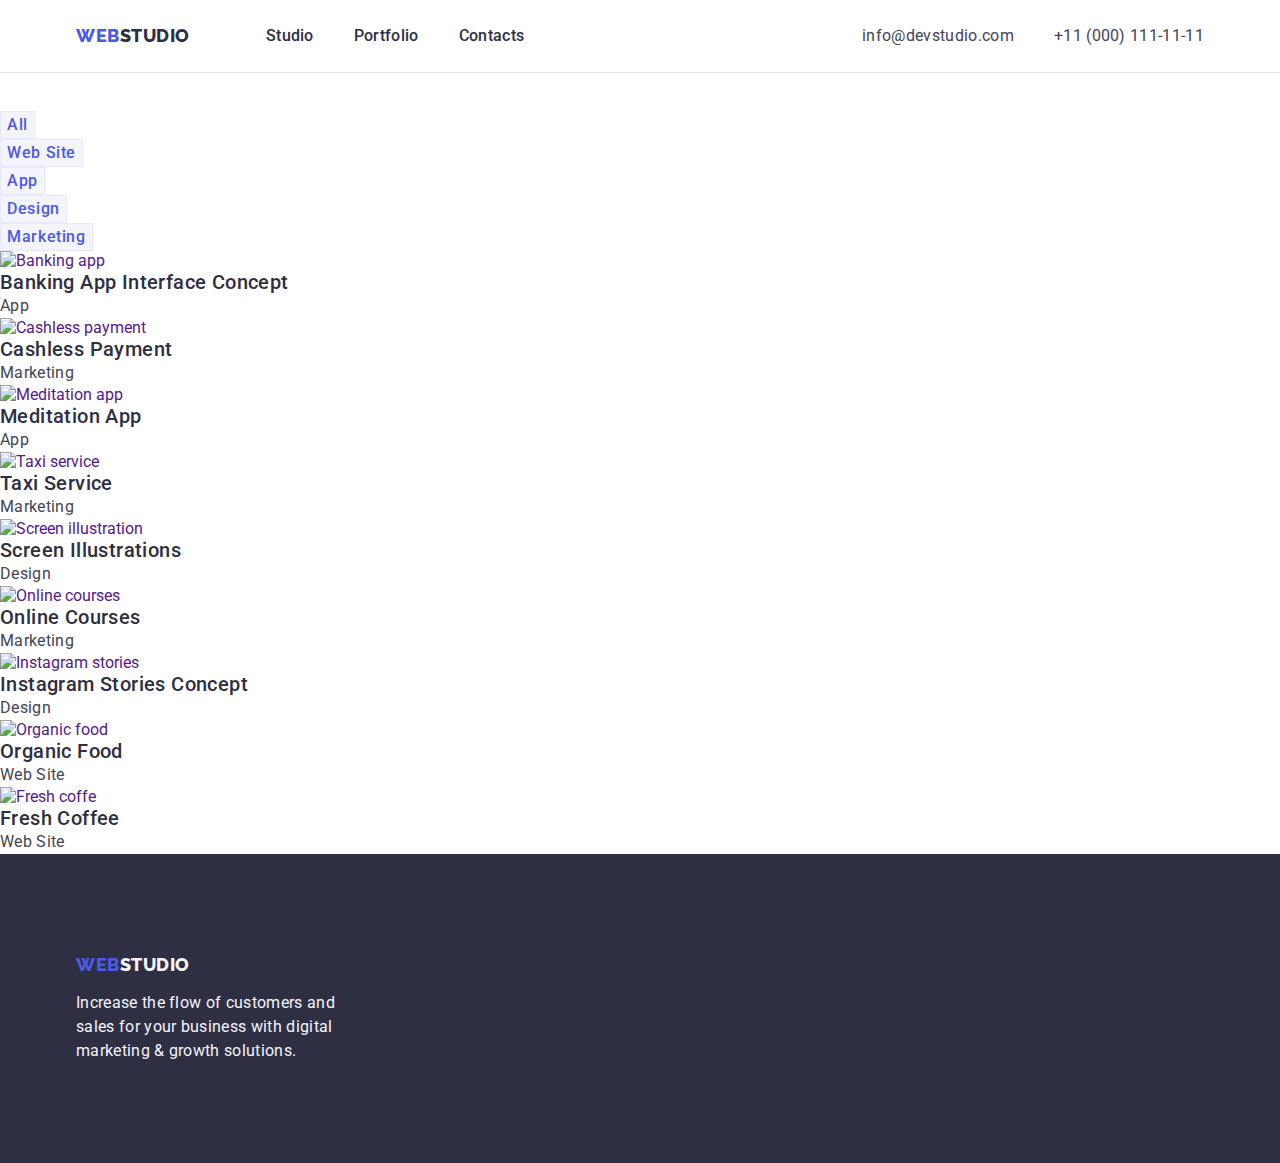
==== portfolio.html @ ad81b619 "w" ====
<!DOCTYPE html>
<html lang="en">
  <head>
    <meta charset="UTF-8" />
    <meta name="viewport" content="width=device-width, initial-scale=1.0" />
    <link rel="stylesheet" href="./css/styles.css" />
    <link rel="preconnect" href="https://fonts.googleapis.com" />
    <link rel="preconnect" href="https://fonts.gstatic.com" crossorigin />
    <link
      href="https://fonts.googleapis.com/css2?family=Raleway:wght@800&family=Roboto:wght@400;500;700;900&display=swap"
      rel="stylesheet"
    />
    <title>Portfolio</title>
  </head>
  <body>
    <header class="header">
      <div class="container">
        <nav class="navigate">
          <a href="./index.html" class="logo-web link"
            >Web<span class="logo-text-studio">Studio</span></a
          >
          <ul class="list">
            <li><a href="./index.html" class="nav-list link">Studio</a></li>
            <li>
              <a href="./portfolio.html" class="nav-list link">Portfolio</a>
            </li>
            <li><a href="" class="nav-list link">Contacts</a></li>
          </ul>
        </nav>
        <address class="address-header">
          <ul class="list">
            <li>
              <a href="mailto:info@devstudio.com" class="contacts link"
                >info@devstudio.com</a
              >
            </li>
            <li>
              <a href="tel:+110001111111" class="contacts link"
                >+11 (000) 111-11-11</a
              >
            </li>
          </ul>
        </address>
      </div>
    </header>
    <main>
      <section class="section-filter">
        <h1>Filters</h1>
        <ul class="list">
          <li><button type="button" class="button-filter">All</button></li>
          <li><button type="button" class="button-filter">Web Site</button></li>
          <li><button type="button" class="button-filter">App</button></li>
          <li><button type="button" class="button-filter">Design</button></li>
          <li>
            <button type="button" class="button-filter">Marketing</button>
          </li>
        </ul>
        <ul class="list">
          <li>
            <a href="" class="link">
              <img
                src="./images/banking-app.jpg"
                alt="Banking app"
                width="360"
              />
              <h2 class="title-list">Banking App Interface Concept</h2>
              <p class="mark-filter">App</p>
            </a>
          </li>
          <li>
            <a href="" class="link">
              <img
                src="./images/cashless-payment.jpg"
                alt="Cashless payment"
                width="360"
              />
              <h2 class="title-list">Cashless Payment</h2>
              <p class="mark-filter">Marketing</p>
            </a>
          </li>
          <li>
            <a href="" class="link">
              <img
                src="./images/meditation-app.jpg"
                alt="Meditation app"
                width="360"
              />
              <h2 class="title-list">Meditation App</h2>
              <p class="mark-filter">App</p>
            </a>
          </li>
          <li>
            <a href="" class="link">
              <img
                src="./images/taxi-service.jpg"
                alt="Taxi service"
                width="360"
              />
              <h2 class="title-list">Taxi Service</h2>
              <p class="mark-filter">Marketing</p>
            </a>
          </li>
          <li>
            <a href="" class="link">
              <img
                src="./images/screen-illustrations.jpg"
                alt="Screen illustration"
                width="360"
              />
              <h2 class="title-list">Screen Illustrations</h2>
              <p class="mark-filter">Design</p>
            </a>
          </li>
          <li>
            <a href="" class="link">
              <img
                src="./images/online-courses.jpg"
                alt="Online courses"
                width="360"
              />
              <h2 class="title-list">Online Courses</h2>
              <p class="mark-filter">Marketing</p>
            </a>
          </li>
          <li>
            <a href="" class="link">
              <img
                src="./images/instagram-stories.jpg"
                alt="Instagram stories"
                width="360"
              />
              <h2 class="title-list">Instagram Stories Concept</h2>
              <p class="mark-filter">Design</p>
            </a>
          </li>
          <li>
            <a href="" class="link">
              <img
                src="./images/organic-food.jpg"
                alt="Organic food"
                width="360"
              />
              <h2 class="title-list">Organic Food</h2>
              <p class="mark-filter">Web Site</p>
            </a>
          </li>
          <li>
            <a href="" class="link">
              <img
                src="./images/fresh-coffe.jpg"
                alt="Fresh coffe"
                width="360"
              />
              <h2 class="title-list">Fresh Coffee</h2>
              <p class="mark-filter">Web Site</p>
            </a>
          </li>
        </ul>
      </section>
    </main>
    <footer class="main-footer">
      <div class="container">
        <a href="./index.html" class="logo-web link"
          >Web<span class="logo-text-studio-footer">Studio</span></a
        >
        <p class="text-footer">
          Increase the flow of customers and sales for your business with
          digital marketing & growth solutions.
        </p>
      </div>
    </footer>
  </body>
</html>
---- css/styles.css ----
:root {
  --iris: #4d5ae5;
  --navy-blue: #2e2f42;
  --slate: #434455;
  --ocean: #404bbf;
  --white: #ffffff;
  --cornflower: #e7e9fc;
  --cloud: #f4f4fd;
}

*,
*::before,
*::after {
  box-sizing: border-box;
}

h1,
h2,
h3,
p {
  margin-top: 0;
  margin-bottom: 0;
}

ul {
  margin-top: 0;
  margin-bottom: 0;
  padding-left: 0;
}

img {
  display: block;
}

.visually-hidden {
  display: none;
}

.header .container {
  justify-content: space-between;
  display: flex;
  align-items: center;
}

.navigate {
  display: flex;
  align-items: center;
}

.navigate .list {
  display: flex;
  padding: 24px 0;
  gap: 40px;
}

.container {
  max-width: 1158px;
  padding: 0 15px;
  margin: 0 auto;
}

.header {
  border-bottom: 1px solid var(--cornflower);
}

body {
  margin: 0;
  font-family: "Roboto", sans-serif;
  text-decoration: none;
  color: var(--slate);
  background-color: var(--white);
}

.link {
  text-decoration: none;
}

.logo-web {
  margin-right: 76px;
  font-family: "Raleway", sans-serif;
  font-weight: 800;
  line-height: 1.17;
  font-size: 18px;
  letter-spacing: 0.03em;
  text-transform: uppercase;
  color: var(--iris);
}

.logo-text-studio {
  color: var(--navy-blue);
}

.logo-text-studio-footer {
  color: var(--cloud);
}

.list {
  list-style: none;
}

.list .nav-list {
  padding: 24px 0;
  color: var(--navy-blue);
  font-weight: 500;
  font-size: 16px;
  line-height: 1.5;
  letter-spacing: 0.02em;
}

.list .nav-list:focus,
.list .nav-list:active,
.list .nav-list:hover {
  color: var(--ocean);
}

.address-header {
  font-style: normal;
}

.address-header .list {
  display: flex;
  gap: 40px;
}

.list .contacts {
  color: var(--slate);
  font-weight: 400;
  font-size: 16px;
  line-height: 1.5;
  letter-spacing: 0.02em;
}

.contacts:focus,
.contacts:hover {
  color: var(--ocean);
}

.section-title {
  padding: 188px 0;
  background-color: var(--navy-blue);
  text-align: center;
}

.title {
  margin: 0 auto 48px auto;
  max-width: 496px;
  color: var(--white);
  font-weight: 700;
  font-size: 56px;
  line-height: 1.07;
  letter-spacing: 0.02em;
}

.button-order {
  display: block;
  min-width: 169px;
  height: 56px;
  border: none;
  border-radius: 4px;
  margin: 0 auto;
  font-family: "Roboto", sans-serif;
  background-color: var(--iris);
  color: var(--white);
  font-weight: 500;
  font-size: 16px;
  line-height: 1.5;
  letter-spacing: 0.04em;
  border: 0;
  cursor: pointer;
}

.button-order:focus,
.button-order:hover {
  background-color: var(--ocean);
}

.section-info {
  padding: 120px 0;
}

.section-info h2 {
  color: var(--white);
}

.section-info .list {
  gap: 24px;
  display: flex;
}

.content-info {
  width: calc((100% - 72px) / 4);
}

.title-info {
  text-align: center;
  margin-bottom: 8px;
  font-weight: 500;
  font-size: 20px;
  line-height: 1.2;
  letter-spacing: 0.02em;
  color: var(--navy-blue);
}

.description-title-info {
  text-align: center;
  color: var(--slate);
  font-size: 16px;
  line-height: 1.5;
  letter-spacing: 0.02em;
}

.section-service {
  padding-bottom: 120px;
}

.section-service .list {
  display: flex;
  gap: 24px;
}

.content-service {
  width: calc((100% - 48px) / 3);
}

.title-service {
  margin-bottom: 72px;
  color: var(--navy-blue);
  text-align: center;
  font-weight: 700;
  font-size: 36px;
  line-height: 1.11;
  letter-spacing: 0.02em;
  text-transform: capitalize;
}

.section-team {
  padding: 120px 0;
  background-color: var(--cloud);
}

.section-team .list {
  display: flex;
  gap: 24px;
}

.section-team .team-list {
  width: calc((100% - 72px) / 4);
  border-radius: 0px 0px 4px 4px;
  background-color: var(--white);
}

.team-info {
  padding: 32px 16px;
}

.section-filter h1 {
  color: var(--white);
  text-align: center;
}

.section-filter .button-filter {
  font-family: "Roboto", sans-serif;
  background-color: var(--cloud);
  color: var(--iris);
  font-weight: 500;
  font-size: 16px;
  line-height: 1.5;
  letter-spacing: 0.04em;
  text-align: center;
  border: 1px solid var(--cornflower);

  cursor: pointer;
}

.section-filter .button-filter:focus,
.section-filter .button-filter:hover {
  background-color: var(--ocean);
  color: var(--white);
  border-color: var(--ocean);
  text-align: center;
}

.title-list {
  text-align: left;
  color: var(--navy-blue);
  font-weight: 500;
  font-size: 20px;
  line-height: 1.2;
  letter-spacing: 0.02em;
}

.mark-filter {
  color: var(--slate);
  font-size: 16px;
  line-height: 1.5;
  letter-spacing: 0.02em;
}

.main-footer {
  padding: 100px 0;
  background-color: var(--navy-blue);
}

.main-footer .logo-web {
  display: inline-block;
  margin-bottom: 16px;
}

.main-footer .text-footer {
  width: 264px;
  color: var(--cloud);
  line-height: 1.5;
  letter-spacing: 0.02em;
}
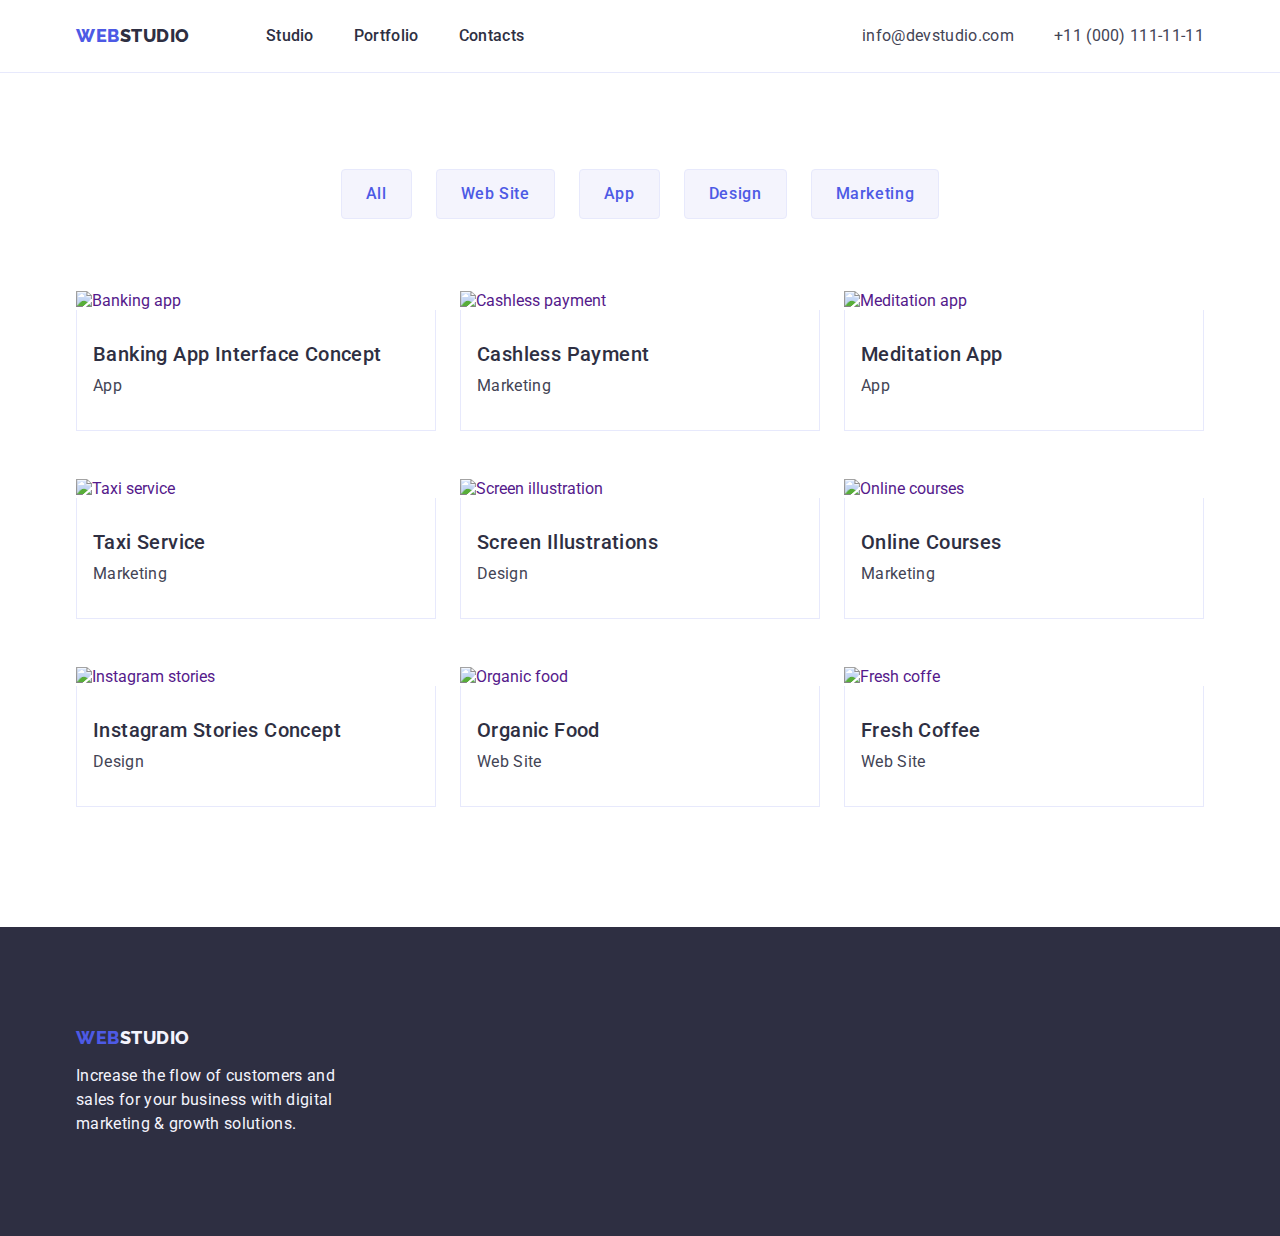
==== commit eb8b2c0a: "d" ====
--- a/portfolio.html
+++ b/portfolio.html
@@ -3,6 +3,10 @@
   <head>
     <meta charset="UTF-8" />
     <meta name="viewport" content="width=device-width, initial-scale=1.0" />
+    <link
+      rel="stylesheet"
+      href="node_modules/modern-normalize/modern-normalize.min.css"
+    />
     <link rel="stylesheet" href="./css/styles.css" />
     <link rel="preconnect" href="https://fonts.googleapis.com" />
     <link rel="preconnect" href="https://fonts.gstatic.com" crossorigin />
@@ -45,117 +49,141 @@
     </header>
     <main>
       <section class="section-filter">
-        <h1>Filters</h1>
-        <ul class="list">
-          <li><button type="button" class="button-filter">All</button></li>
-          <li><button type="button" class="button-filter">Web Site</button></li>
-          <li><button type="button" class="button-filter">App</button></li>
-          <li><button type="button" class="button-filter">Design</button></li>
-          <li>
-            <button type="button" class="button-filter">Marketing</button>
-          </li>
-        </ul>
-        <ul class="list">
-          <li>
-            <a href="" class="link">
-              <img
-                src="./images/banking-app.jpg"
-                alt="Banking app"
-                width="360"
-              />
-              <h2 class="title-list">Banking App Interface Concept</h2>
-              <p class="mark-filter">App</p>
-            </a>
-          </li>
-          <li>
-            <a href="" class="link">
-              <img
-                src="./images/cashless-payment.jpg"
-                alt="Cashless payment"
-                width="360"
-              />
-              <h2 class="title-list">Cashless Payment</h2>
-              <p class="mark-filter">Marketing</p>
-            </a>
-          </li>
-          <li>
-            <a href="" class="link">
-              <img
-                src="./images/meditation-app.jpg"
-                alt="Meditation app"
-                width="360"
-              />
-              <h2 class="title-list">Meditation App</h2>
-              <p class="mark-filter">App</p>
-            </a>
-          </li>
-          <li>
-            <a href="" class="link">
-              <img
-                src="./images/taxi-service.jpg"
-                alt="Taxi service"
-                width="360"
-              />
-              <h2 class="title-list">Taxi Service</h2>
-              <p class="mark-filter">Marketing</p>
-            </a>
-          </li>
-          <li>
-            <a href="" class="link">
-              <img
-                src="./images/screen-illustrations.jpg"
-                alt="Screen illustration"
-                width="360"
-              />
-              <h2 class="title-list">Screen Illustrations</h2>
-              <p class="mark-filter">Design</p>
-            </a>
-          </li>
-          <li>
-            <a href="" class="link">
-              <img
-                src="./images/online-courses.jpg"
-                alt="Online courses"
-                width="360"
-              />
-              <h2 class="title-list">Online Courses</h2>
-              <p class="mark-filter">Marketing</p>
-            </a>
-          </li>
-          <li>
-            <a href="" class="link">
-              <img
-                src="./images/instagram-stories.jpg"
-                alt="Instagram stories"
-                width="360"
-              />
-              <h2 class="title-list">Instagram Stories Concept</h2>
-              <p class="mark-filter">Design</p>
-            </a>
-          </li>
-          <li>
-            <a href="" class="link">
-              <img
-                src="./images/organic-food.jpg"
-                alt="Organic food"
-                width="360"
-              />
-              <h2 class="title-list">Organic Food</h2>
-              <p class="mark-filter">Web Site</p>
-            </a>
-          </li>
-          <li>
-            <a href="" class="link">
-              <img
-                src="./images/fresh-coffe.jpg"
-                alt="Fresh coffe"
-                width="360"
-              />
-              <h2 class="title-list">Fresh Coffee</h2>
-              <p class="mark-filter">Web Site</p>
-            </a>
-          </li>
-        </ul>
+        <div class="container">
+          <h1 class="visually-hidden">Filters</h1>
+
+          <ul class="list filter">
+            <li><button type="button" class="button-filter">All</button></li>
+            <li>
+              <button type="button" class="button-filter">Web Site</button>
+            </li>
+            <li><button type="button" class="button-filter">App</button></li>
+            <li><button type="button" class="button-filter">Design</button></li>
+            <li>
+              <button type="button" class="button-filter">Marketing</button>
+            </li>
+          </ul>
+
+          <ul class="list item-list">
+            <li class="card-item-filter">
+              <a href="" class="link">
+                <img
+                  src="./images/banking-app.jpg"
+                  alt="Banking app"
+                  width="360"
+                />
+                <div class="item-name">
+                  <h2 class="title-list">Banking App Interface Concept</h2>
+                  <p class="mark-filter">App</p>
+                </div>
+              </a>
+            </li>
+            <li class="card-item-filter">
+              <a href="" class="link">
+                <img
+                  src="./images/cashless-payment.jpg"
+                  alt="Cashless payment"
+                  width="360"
+                />
+                <div class="item-name">
+                <h2 class="title-list">Cashless Payment</h2>
+                <p class="mark-filter">Marketing</p>
+                </div>
+              </a>
+            </li class="card-item-filter">
+            <li>
+              <a href="" class="link">
+                <img
+                  src="./images/meditation-app.jpg"
+                  alt="Meditation app"
+                  width="360"
+                />
+                <div class="item-name">
+                <h2 class="title-list">Meditation App</h2>
+                <p class="mark-filter">App</p>
+                </div>
+              </a>
+            </li>
+            <li class="card-item-filter">
+              <a href="" class="link">
+                <img
+                  src="./images/taxi-service.jpg"
+                  alt="Taxi service"
+                  width="360"
+                />
+                <div class="item-name">
+                <h2 class="title-list">Taxi Service</h2>
+                <p class="mark-filter">Marketing</p>
+                </div>
+              </a>
+            </li>
+            <li class="card-item-filter">
+              <a href="" class="link">
+                <img
+                  src="./images/screen-illustrations.jpg"
+                  alt="Screen illustration"
+                  width="360"
+                />
+                <div class="item-name">
+                <h2 class="title-list">Screen Illustrations</h2>
+                <p class="mark-filter">Design</p>
+                </div>
+              </a>
+            </li>
+            <li class="card-item-filter">
+              <a href="" class="link">
+                <img
+                  src="./images/online-courses.jpg"
+                  alt="Online courses"
+                  width="360"
+                />
+                <div class="item-name">
+                <h2 class="title-list">Online Courses</h2>
+                <p class="mark-filter">Marketing</p>
+                </div>
+              </a>
+            </li>
+            <li class="card-item-filter">
+              <a href="" class="link">
+                <img
+                  src="./images/instagram-stories.jpg"
+                  alt="Instagram stories"
+                  width="360"
+                />
+                <div class="item-name">
+                <h2 class="title-list">Instagram Stories Concept</h2>
+                <p class="mark-filter">Design</p>
+                </div>
+              </a>
+            </li>
+            <li class="card-item-filter">
+              <a href="" class="link">
+                <img
+                  src="./images/organic-food.jpg"
+                  alt="Organic food"
+                  width="360"
+                />
+                <div class="item-name">
+                <h2 class="title-list">Organic Food</h2>
+                <p class="mark-filter">Web Site</p>
+                </div>
+              </a>
+            </li>
+            <li class="card-item-filter">
+              <a href="" class="link">
+                <img
+                  src="./images/fresh-coffe.jpg"
+                  alt="Fresh coffe"
+                  width="360"
+                />
+                <div class="item-name">
+                <h2 class="title-list">Fresh Coffee</h2>
+                <p class="mark-filter">Web Site</p>
+                </div>
+              </a>
+            </li>
+          </ul>
+        </div>
       </section>
     </main>
     <footer class="main-footer">
--- a/css/styles.css
+++ b/css/styles.css
@@ -33,7 +33,16 @@
 }
 
 .visually-hidden {
-  display: none;
+  position: absolute;
+  width: 1px;
+  height: 1px;
+  margin: -1px;
+  border: 0;
+  padding: 0;
+  white-space: nowrap;
+  clip-path: inset(100%);
+  clip: rect(0 0 0 0);
+  overflow: hidden;
 }
 
 .header .container {
@@ -192,7 +201,6 @@
 }
 
 .title-info {
-  text-align: center;
   margin-bottom: 8px;
   font-weight: 500;
   font-size: 20px;
@@ -201,12 +209,19 @@
   color: var(--navy-blue);
 }
 
+.section-team .title-info {
+  text-align: center;
+}
+
 .description-title-info {
-  text-align: center;
   color: var(--slate);
   font-size: 16px;
   line-height: 1.5;
   letter-spacing: 0.02em;
+}
+
+.section-team .description-title-info {
+  text-align: center;
 }
 
 .section-service {
@@ -253,12 +268,11 @@
   padding: 32px 16px;
 }
 
-.section-filter h1 {
-  color: var(--white);
-  text-align: center;
-}
-
-.section-filter .button-filter {
+.section-filter {
+  padding: 96px 0 120px 0;
+}
+
+.button-filter {
   font-family: "Roboto", sans-serif;
   background-color: var(--cloud);
   color: var(--iris);
@@ -268,16 +282,40 @@
   letter-spacing: 0.04em;
   text-align: center;
   border: 1px solid var(--cornflower);
-
   cursor: pointer;
-}
-
-.section-filter .button-filter:focus,
-.section-filter .button-filter:hover {
+  padding: 12px 24px;
+  border-radius: 4px;
+}
+
+.button-filter:focus,
+.button-filter:hover {
   background-color: var(--ocean);
   color: var(--white);
   border-color: var(--ocean);
-  text-align: center;
+}
+
+.filter {
+  display: flex;
+  justify-content: center;
+  gap: 24px;
+  margin-bottom: 72px;
+}
+
+.card-item-filter {
+  width: calc((100% - 48px) / 3);
+}
+
+.item-list {
+  display: flex;
+  flex-wrap: wrap;
+  column-gap: 24px;
+  row-gap: 48px;
+}
+
+.item-name {
+  padding: 32px 16px;
+  border: 1px solid var(--cornflower);
+  border-top: none;
 }
 
 .title-list {
@@ -287,6 +325,7 @@
   font-size: 20px;
   line-height: 1.2;
   letter-spacing: 0.02em;
+  margin-bottom: 8px;
 }
 
 .mark-filter {
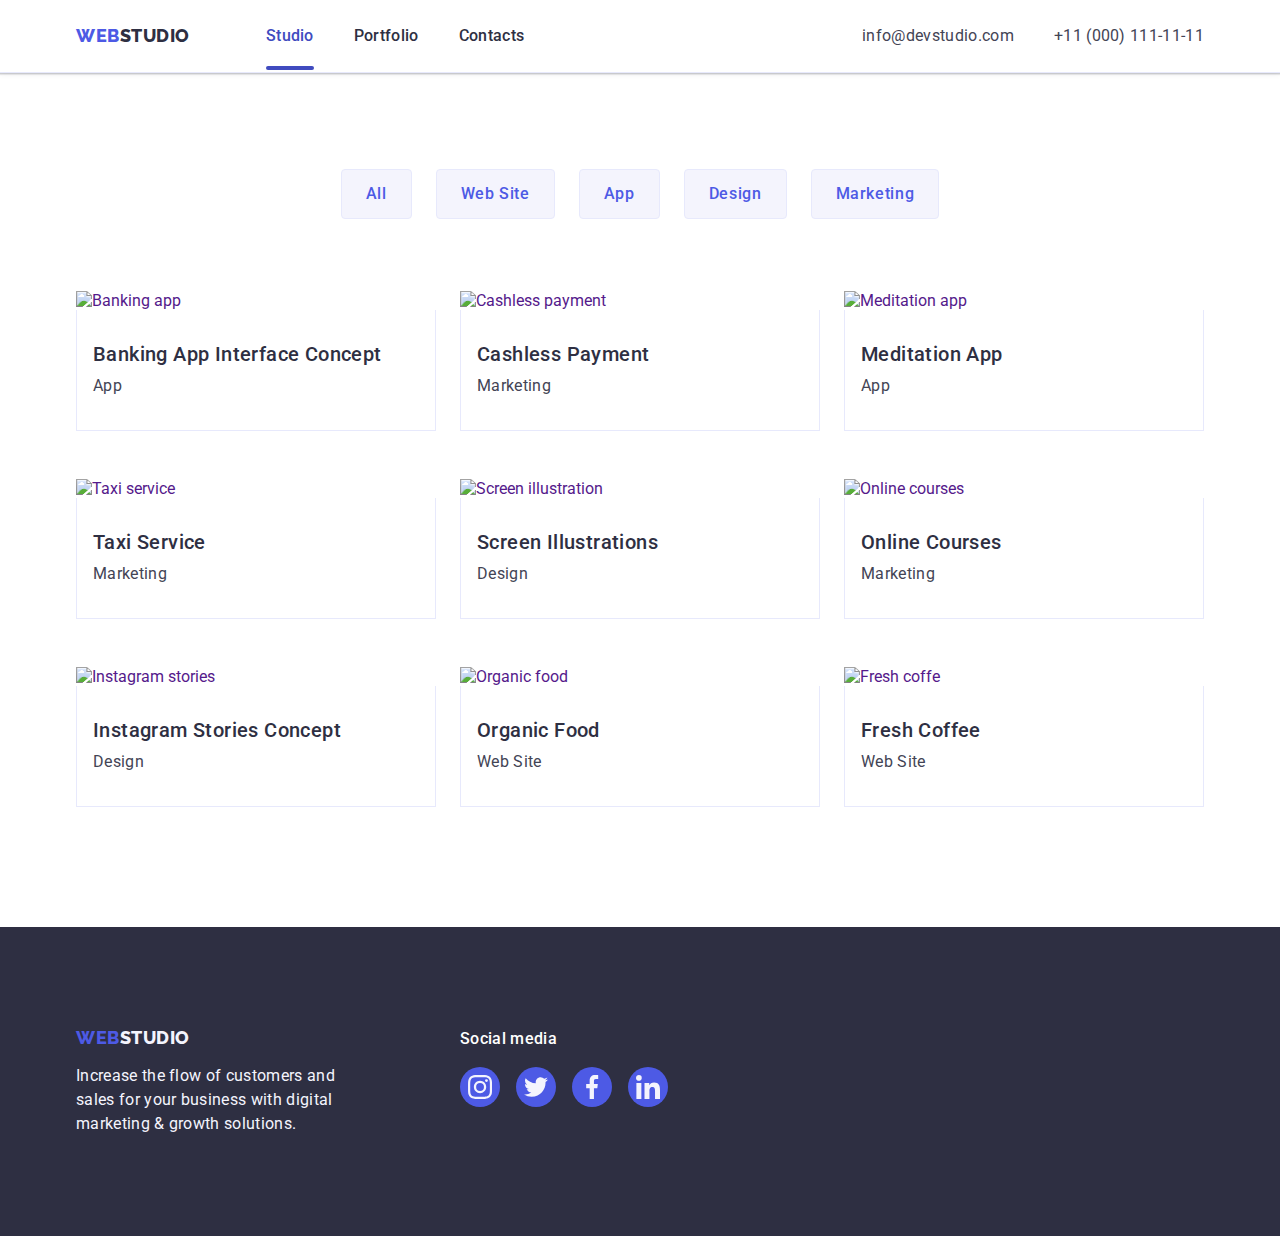
==== commit 88ca964a: "5try" ====
--- a/portfolio.html
+++ b/portfolio.html
@@ -24,7 +24,9 @@
             >Web<span class="logo-text-studio">Studio</span></a
           >
           <ul class="list">
-            <li><a href="./index.html" class="nav-list link">Studio</a></li>
+            <li>
+              <a href="./index.html" class="nav-list link current">Studio</a>
+            </li>
             <li>
               <a href="./portfolio.html" class="nav-list link">Portfolio</a>
             </li>
@@ -67,11 +69,18 @@
           <ul class="list item-list">
             <li class="card-item-filter">
               <a href="" class="link">
-                <img
-                  src="./images/banking-app.jpg"
-                  alt="Banking app"
-                  width="360"
-                />
+                <div class="image-add">
+                  <p class="hover-text-add">
+                    14 Stylish and User-Friendly App Design Concepts · Task
+                    Manager App · Calorie Tracker App · Exotic Fruit Ecommerce
+                    App · Cloud Storage App
+                  </p>
+                  <img
+                    src="./images/banking-app.jpg"
+                    alt="Banking app"
+                    width="360"
+                  />
+                </div>
                 <div class="item-name">
                   <h2 class="title-list">Banking App Interface Concept</h2>
                   <p class="mark-filter">App</p>
@@ -80,105 +89,161 @@
             </li>
             <li class="card-item-filter">
               <a href="" class="link">
-                <img
-                  src="./images/cashless-payment.jpg"
-                  alt="Cashless payment"
-                  width="360"
-                />
-                <div class="item-name">
-                <h2 class="title-list">Cashless Payment</h2>
-                <p class="mark-filter">Marketing</p>
-                </div>
-              </a>
-            </li class="card-item-filter">
-            <li>
-              <a href="" class="link">
-                <img
-                  src="./images/meditation-app.jpg"
-                  alt="Meditation app"
-                  width="360"
-                />
-                <div class="item-name">
-                <h2 class="title-list">Meditation App</h2>
-                <p class="mark-filter">App</p>
-                </div>
-              </a>
-            </li>
-            <li class="card-item-filter">
-              <a href="" class="link">
-                <img
-                  src="./images/taxi-service.jpg"
-                  alt="Taxi service"
-                  width="360"
-                />
-                <div class="item-name">
-                <h2 class="title-list">Taxi Service</h2>
-                <p class="mark-filter">Marketing</p>
-                </div>
-              </a>
-            </li>
-            <li class="card-item-filter">
-              <a href="" class="link">
-                <img
-                  src="./images/screen-illustrations.jpg"
-                  alt="Screen illustration"
-                  width="360"
-                />
-                <div class="item-name">
-                <h2 class="title-list">Screen Illustrations</h2>
-                <p class="mark-filter">Design</p>
-                </div>
-              </a>
-            </li>
-            <li class="card-item-filter">
-              <a href="" class="link">
-                <img
-                  src="./images/online-courses.jpg"
-                  alt="Online courses"
-                  width="360"
-                />
-                <div class="item-name">
-                <h2 class="title-list">Online Courses</h2>
-                <p class="mark-filter">Marketing</p>
-                </div>
-              </a>
-            </li>
-            <li class="card-item-filter">
-              <a href="" class="link">
-                <img
-                  src="./images/instagram-stories.jpg"
-                  alt="Instagram stories"
-                  width="360"
-                />
-                <div class="item-name">
-                <h2 class="title-list">Instagram Stories Concept</h2>
-                <p class="mark-filter">Design</p>
-                </div>
-              </a>
-            </li>
-            <li class="card-item-filter">
-              <a href="" class="link">
-                <img
-                  src="./images/organic-food.jpg"
-                  alt="Organic food"
-                  width="360"
-                />
-                <div class="item-name">
-                <h2 class="title-list">Organic Food</h2>
-                <p class="mark-filter">Web Site</p>
-                </div>
-              </a>
-            </li>
-            <li class="card-item-filter">
-              <a href="" class="link">
-                <img
-                  src="./images/fresh-coffe.jpg"
-                  alt="Fresh coffe"
-                  width="360"
-                />
-                <div class="item-name">
-                <h2 class="title-list">Fresh Coffee</h2>
-                <p class="mark-filter">Web Site</p>
+                <div class="image-add">
+                  <p class="hover-text-add">
+                    14 Stylish and User-Friendly App Design Concepts · Task
+                    Manager App · Calorie Tracker App · Exotic Fruit Ecommerce
+                    App · Cloud Storage App
+                  </p>
+                  <img
+                    src="./images/cashless-payment.jpg"
+                    alt="Cashless payment"
+                    width="360"
+                  />
+                </div>
+                <div class="item-name">
+                  <h2 class="title-list">Cashless Payment</h2>
+                  <p class="mark-filter">Marketing</p>
+                </div>
+              </a>
+            </li>
+            <li class="card-item-filter">
+              <a href="" class="link">
+                <div class="image-add">
+                  <p class="hover-text-add">
+                    14 Stylish and User-Friendly App Design Concepts · Task
+                    Manager App · Calorie Tracker App · Exotic Fruit Ecommerce
+                    App · Cloud Storage App
+                  </p>
+                  <img
+                    src="./images/meditation-app.jpg"
+                    alt="Meditation app"
+                    width="360"
+                  />
+                </div>
+                <div class="item-name">
+                  <h2 class="title-list">Meditation App</h2>
+                  <p class="mark-filter">App</p>
+                </div>
+              </a>
+            </li>
+            <li class="card-item-filter">
+              <a href="" class="link">
+                <div class="image-add">
+                  <p class="hover-text-add">
+                    14 Stylish and User-Friendly App Design Concepts · Task
+                    Manager App · Calorie Tracker App · Exotic Fruit Ecommerce
+                    App · Cloud Storage App
+                  </p>
+                  <img
+                    src="./images/taxi-service.jpg"
+                    alt="Taxi service"
+                    width="360"
+                  />
+                </div>
+                <div class="item-name">
+                  <h2 class="title-list">Taxi Service</h2>
+                  <p class="mark-filter">Marketing</p>
+                </div>
+              </a>
+            </li>
+            <li class="card-item-filter">
+              <a href="" class="link">
+                <div class="image-add">
+                  <p class="hover-text-add">
+                    14 Stylish and User-Friendly App Design Concepts · Task
+                    Manager App · Calorie Tracker App · Exotic Fruit Ecommerce
+                    App · Cloud Storage App
+                  </p>
+                  <img
+                    src="./images/screen-illustrations.jpg"
+                    alt="Screen illustration"
+                    width="360"
+                  />
+                </div>
+                <div class="item-name">
+                  <h2 class="title-list">Screen Illustrations</h2>
+                  <p class="mark-filter">Design</p>
+                </div>
+              </a>
+            </li>
+            <li class="card-item-filter">
+              <a href="" class="link">
+                <div class="image-add">
+                  <p class="hover-text-add">
+                    14 Stylish and User-Friendly App Design Concepts · Task
+                    Manager App · Calorie Tracker App · Exotic Fruit Ecommerce
+                    App · Cloud Storage App
+                  </p>
+                  <img
+                    src="./images/online-courses.jpg"
+                    alt="Online courses"
+                    width="360"
+                  />
+                </div>
+                <div class="item-name">
+                  <h2 class="title-list">Online Courses</h2>
+                  <p class="mark-filter">Marketing</p>
+                </div>
+              </a>
+            </li>
+            <li class="card-item-filter">
+              <a href="" class="link">
+                <div class="image-add">
+                  <p class="hover-text-add">
+                    14 Stylish and User-Friendly App Design Concepts · Task
+                    Manager App · Calorie Tracker App · Exotic Fruit Ecommerce
+                    App · Cloud Storage App
+                  </p>
+                  <img
+                    src="./images/instagram-stories.jpg"
+                    alt="Instagram stories"
+                    width="360"
+                  />
+                </div>
+                <div class="item-name">
+                  <h2 class="title-list">Instagram Stories Concept</h2>
+                  <p class="mark-filter">Design</p>
+                </div>
+              </a>
+            </li>
+            <li class="card-item-filter">
+              <a href="" class="link">
+                <div class="image-add">
+                  <p class="hover-text-add">
+                    14 Stylish and User-Friendly App Design Concepts · Task
+                    Manager App · Calorie Tracker App · Exotic Fruit Ecommerce
+                    App · Cloud Storage App
+                  </p>
+                  <img
+                    src="./images/organic-food.jpg"
+                    alt="Organic food"
+                    width="360"
+                  />
+                </div>
+                <div class="item-name">
+                  <h2 class="title-list">Organic Food</h2>
+                  <p class="mark-filter">Web Site</p>
+                </div>
+              </a>
+            </li>
+            <li class="card-item-filter">
+              <a href="" class="link">
+                <div class="image-add">
+                  <p class="hover-text-add">
+                    14 Stylish and User-Friendly App Design Concepts · Task
+                    Manager App · Calorie Tracker App · Exotic Fruit Ecommerce
+                    App · Cloud Storage App
+                  </p>
+                  <img
+                    src="./images/fresh-coffe.jpg"
+                    alt="Fresh coffe"
+                    width="360"
+                  />
+                </div>
+                <div class="item-name">
+                  <h2 class="title-list">Fresh Coffee</h2>
+                  <p class="mark-filter">Web Site</p>
                 </div>
               </a>
             </li>
@@ -188,13 +253,48 @@
     </main>
     <footer class="main-footer">
       <div class="container">
-        <a href="./index.html" class="logo-web link"
-          >Web<span class="logo-text-studio-footer">Studio</span></a
-        >
-        <p class="text-footer">
-          Increase the flow of customers and sales for your business with
-          digital marketing & growth solutions.
-        </p>
+        <div class="footer-info-container">
+          <a href="./index.html" class="logo-web link"
+            >Web<span class="logo-text-studio-footer">Studio</span></a
+          >
+          <p class="text-footer">
+            Increase the flow of customers and sales for your business with
+            digital marketing & growth solutions.
+          </p>
+        </div>
+        <div class="social-media-container">
+          <p class="social-media">Social media</p>
+          <ul class="social-items list">
+            <li class="icon-social-footer">
+              <a href="/" class="logo-bg">
+                <svg class="icon-social" width="24" height="24">
+                  <use href="./images/icons.svg#icon-instagram-2"></use>
+                </svg>
+              </a>
+            </li>
+            <li class="icon-social-footer">
+              <a href="/" class="logo-bg">
+                <svg class="icon-social" width="24" height="24">
+                  <use href="./images/icons.svg#icon-twitter-1"></use>
+                </svg>
+              </a>
+            </li>
+            <li class="icon-social-footer">
+              <a href="/" class="logo-bg">
+                <svg class="icon-social" width="24" height="24">
+                  <use href="./images/icons.svg#icon-facebook-1"></use>
+                </svg>
+              </a>
+            </li>
+            <li class="icon-social-footer">
+              <a href="/" class="logo-bg">
+                <svg class="icon-social" width="24" height="24">
+                  <use href="./images/icons.svg#icon-linkedin-1"></use>
+                </svg>
+              </a>
+            </li>
+          </ul>
+        </div>
       </div>
     </footer>
   </body>
--- a/css/styles.css
+++ b/css/styles.css
@@ -6,6 +6,7 @@
   --white: #ffffff;
   --cornflower: #e7e9fc;
   --cloud: #f4f4fd;
+  --light-slate: #8e8f99;
 }
 
 *,
@@ -70,6 +71,8 @@
 
 .header {
   border-bottom: 1px solid var(--cornflower);
+  box-shadow: 0px 2px 1px rgba(46, 47, 66, 0.08),
+    0px 1px 1px rgba(46, 47, 66, 0.16), 0px 1px 6px rgba(46, 47, 66, 0.08);
 }
 
 body {
@@ -114,6 +117,12 @@
   font-size: 16px;
   line-height: 1.5;
   letter-spacing: 0.02em;
+  position: relative;
+}
+
+.nav-list.current {
+  color: var(--ocean);
+  transition: color 250ms cubic-bezier(0.4, 0, 0.2, 1);
 }
 
 .list .nav-list:focus,
@@ -122,6 +131,17 @@
   color: var(--ocean);
 }
 
+.current::after {
+  content: "";
+  width: 100%;
+  height: 4px;
+  background-color: var(--ocean);
+  position: absolute;
+  bottom: -1px;
+  left: 0;
+  border-radius: 2px;
+}
+
 .address-header {
   font-style: normal;
 }
@@ -131,12 +151,13 @@
   gap: 40px;
 }
 
-.list .contacts {
+.contacts {
   color: var(--slate);
   font-weight: 400;
   font-size: 16px;
   line-height: 1.5;
   letter-spacing: 0.02em;
+  transition: color 250ms cubic-bezier(0.4, 0, 0.2, 1);
 }
 
 .contacts:focus,
@@ -146,8 +167,18 @@
 
 .section-title {
   padding: 188px 0;
+  background-image: linear-gradient(
+      rgba(46, 47, 66, 0.7),
+      rgba(46, 47, 66, 0.7)
+    ),
+    url(../images/hero-bg.jpg);
+  background-repeat: no-repeat;
+  background-size: cover;
+  background-position: center;
   background-color: var(--navy-blue);
   text-align: center;
+  max-width: 1440px;
+  margin: 0 auto;
 }
 
 .title {
@@ -176,6 +207,7 @@
   letter-spacing: 0.04em;
   border: 0;
   cursor: pointer;
+  transition: background-color 250ms cubic-bezier(0.4, 0, 0.2, 1);
 }
 
 .button-order:focus,
@@ -200,8 +232,18 @@
   width: calc((100% - 72px) / 4);
 }
 
+.card-info {
+  background-color: var(--cloud);
+  width: 100%;
+  padding: 24px 0;
+  border-radius: 4px;
+  display: flex;
+  justify-content: center;
+  align-items: center;
+  margin-bottom: 8px;
+}
+
 .title-info {
-  margin-bottom: 8px;
   font-weight: 500;
   font-size: 20px;
   line-height: 1.2;
@@ -222,6 +264,36 @@
 
 .section-team .description-title-info {
   text-align: center;
+}
+
+.social-items {
+  display: flex;
+  justify-content: center;
+  gap: 24px;
+  margin-top: 8px;
+}
+
+.logo-bg {
+  transition: background-color 250ms cubic-bezier(0.4, 0, 0.2, 1);
+}
+
+.social-icon-item:hover .logo-bg,
+.social-icon-item:focus .logo-bg {
+  background-color: #404bbf;
+}
+
+.logo-bg {
+  width: 40px;
+  height: 40px;
+  display: flex;
+  justify-content: center;
+  align-items: center;
+  background-color: var(--iris);
+  border-radius: 50%;
+}
+
+.icon-social {
+  fill: var(--cloud);
 }
 
 .section-service {
@@ -262,14 +334,56 @@
   width: calc((100% - 72px) / 4);
   border-radius: 0px 0px 4px 4px;
   background-color: var(--white);
+  box-shadow: 0px 1px 6px rgba(46, 47, 66, 0.08),
+    0px 1px 1px rgba(46, 47, 66, 0.16), 0px 2px 1px rgba(46, 47, 66, 0.08);
 }
 
 .team-info {
-  padding: 32px 16px;
+  padding: 32px 0px;
+}
+
+.section-customers {
+  padding: 120px 0;
+}
+
+.customers-list {
+  display: flex;
+  justify-content: center;
+  gap: 24px;
+}
+
+.customer-item {
+  width: calc((100% - 120px) / 6);
+  height: 88px;
+}
+
+.customer-link {
+  display: block;
+  border: 1px solid var(--light-slate);
+  border-radius: 4px;
+  padding: 16px 32px;
+  display: flex;
+  align-items: center;
+  justify-content: center;
+  color: var(--light-slate);
+  transition: border-color 250ms cubic-bezier(0.4, 0, 0.2, 1),
+    color 250ms cubic-bezier(0.4, 0, 0.2, 1);
+  height: 100%;
+}
+
+.customer-link:hover,
+.customer-link:focus {
+  border-color: var(--ocean);
+  color: var(--ocean);
+}
+
+.icon-customer {
+  fill: currentColor;
 }
 
 .section-filter {
-  padding: 96px 0 120px 0;
+  padding-top: 96px;
+  padding-bottom: 120px;
 }
 
 .button-filter {
@@ -285,6 +399,10 @@
   cursor: pointer;
   padding: 12px 24px;
   border-radius: 4px;
+  transition: color 250ms cubic-bezier(0.4, 0, 0.2, 1),
+    background-color 250ms cubic-bezier(0.4, 0, 0.2, 1),
+    border-color 250ms cubic-bezier(0.4, 0, 0.2, 1),
+    box-shadow 250ms cubic-bezier(0.4, 0, 0.2, 1);
 }
 
 .button-filter:focus,
@@ -292,6 +410,9 @@
   background-color: var(--ocean);
   color: var(--white);
   border-color: var(--ocean);
+  border: 1px solid transparent;
+  box-shadow: 0px 3px 1px rgba(0, 0, 0, 0.1), 0px 2px 1px rgba(0, 0, 0, 0.08),
+    0px 2px 2px rgba(0, 0, 0, 0.12);
 }
 
 .filter {
@@ -303,6 +424,42 @@
 
 .card-item-filter {
   width: calc((100% - 48px) / 3);
+}
+
+.card-item-filter .link {
+  display: block;
+  transition: box-shadow 250ms cubic-bezier(0.4, 0, 0.2, 1);
+}
+
+.card-item-filter .link:hover,
+.card-item-filter .link:focus {
+  box-shadow: 0px 1px 6px rgba(46, 47, 66, 0.08),
+    0px 1px 1px rgba(46, 47, 66, 0.16), 0px 2px 1px rgba(46, 47, 66, 0.08);
+}
+
+.image-add {
+  position: relative;
+  overflow: hidden;
+}
+
+.hover-text-add {
+  position: absolute;
+  top: 0;
+  font-size: 16px;
+  line-height: 1.5;
+  letter-spacing: 0.02em;
+  color: var(--cloud);
+  padding: 40px 32px;
+  background-color: var(--iris);
+  width: 100%;
+  height: 100%;
+  transform: translateY(100%);
+  transition: transform 250ms cubic-bezier(0.4, 0, 0.2, 1);
+}
+
+.card-item-filter .link:hover .hover-text-add,
+.card-item-filter .link:focus .hover-text-add {
+  transform: translateY(0);
 }
 
 .item-list {
@@ -351,3 +508,34 @@
   line-height: 1.5;
   letter-spacing: 0.02em;
 }
+
+.footer-info-container {
+  margin-right: 120px;
+}
+
+.main-footer .container {
+  display: flex;
+}
+
+.social-media {
+  color: var(--white);
+  font-weight: 500;
+  font-size: 16px;
+  line-height: 1.5;
+  letter-spacing: 0.02em;
+  margin-bottom: 16px;
+}
+
+.social-media-container {
+  align-items: baseline;
+}
+
+.main-footer .social-items {
+  display: flex;
+  gap: 16px;
+}
+
+.icon-social-footer:hover .logo-bg,
+.icon-social-footer:focus .logo-bg {
+  background-color: #31d0aa;
+}
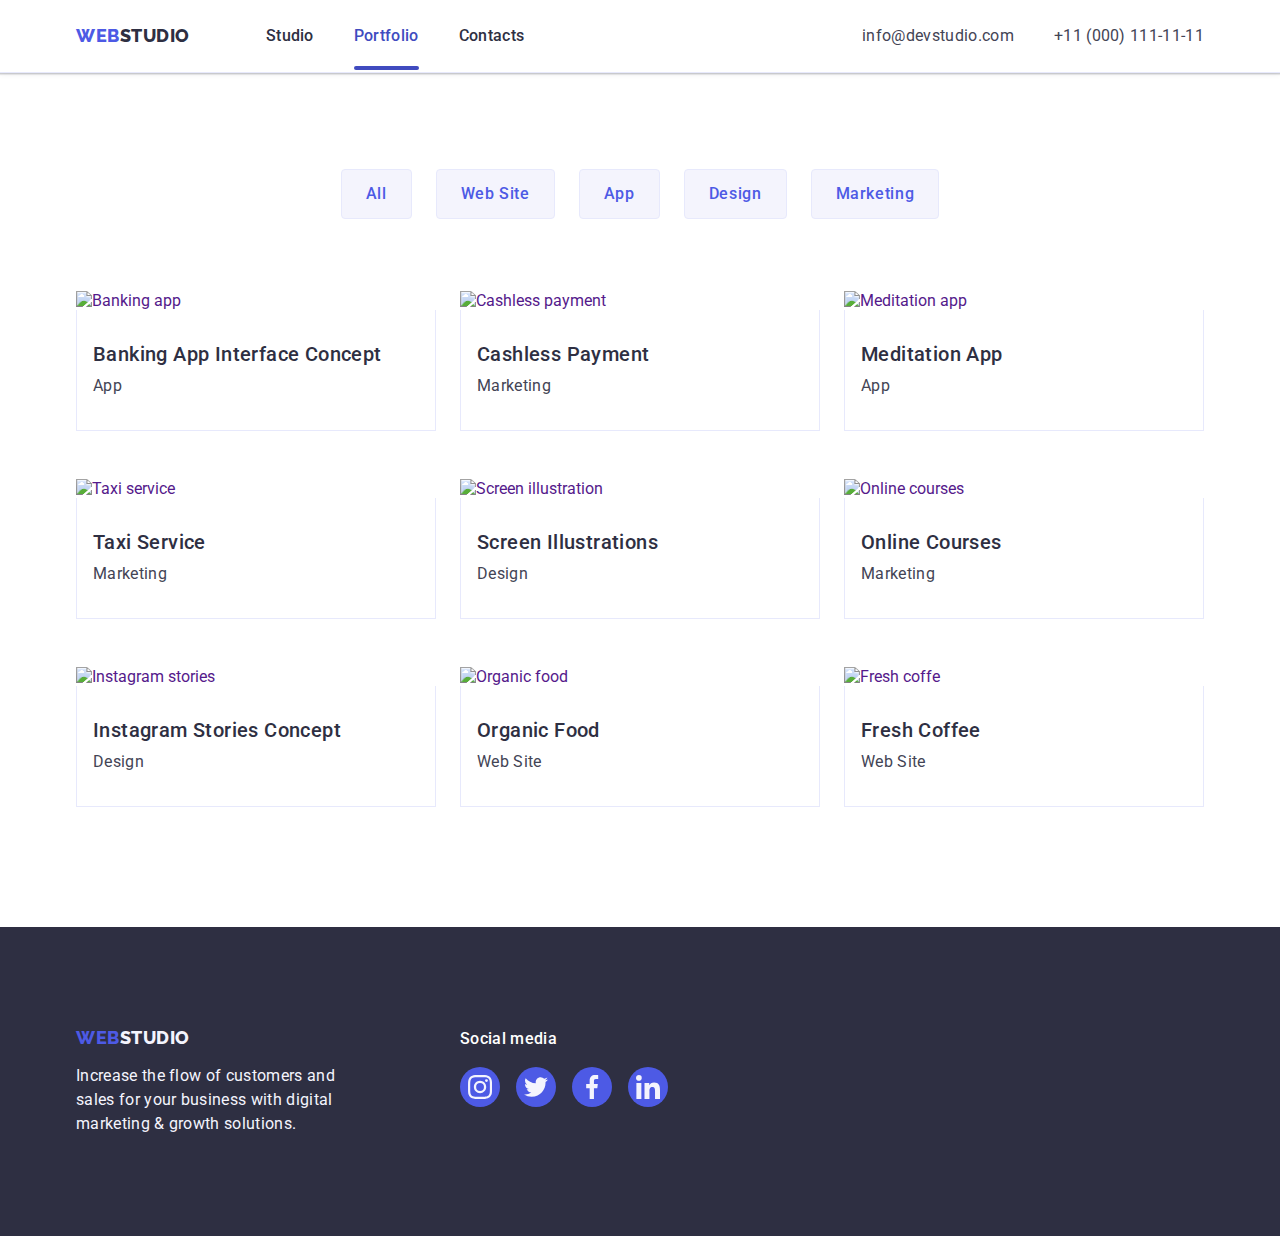
==== commit 4561f5ac: "6try" ====
--- a/portfolio.html
+++ b/portfolio.html
@@ -25,10 +25,12 @@
           >
           <ul class="list">
             <li>
-              <a href="./index.html" class="nav-list link current">Studio</a>
-            </li>
-            <li>
-              <a href="./portfolio.html" class="nav-list link">Portfolio</a>
+              <a href="./index.html" class="nav-list link">Studio</a>
+            </li>
+            <li>
+              <a href="./portfolio.html" class="nav-list link current"
+                >Portfolio</a
+              >
             </li>
             <li><a href="" class="nav-list link">Contacts</a></li>
           </ul>
--- a/css/styles.css
+++ b/css/styles.css
@@ -539,3 +539,66 @@
 .icon-social-footer:focus .logo-bg {
   background-color: #31d0aa;
 }
+
+.backdrop {
+  position: fixed;
+  width: 100%;
+  height: 100%;
+  top: 0;
+  background-color: rgba(46, 47, 66, 0.4);
+  transition: opacity 250ms cubic-bezier(0.4, 0, 0.2, 1),
+    visibility 250ms cubic-bezier(0.4, 0, 0.2, 1);
+}
+
+.modal {
+  width: 408px;
+  min-height: 584px;
+  background: #fcfcfc;
+  position: absolute;
+  top: 50%;
+  left: 50%;
+  transform: translate(-50%, -50%) scale(1);
+  box-shadow: 0px 1px 1px rgba(0, 0, 0, 0.14), 0px 1px 3px rgba(0, 0, 0, 0.12),
+    0px 2px 1px rgba(0, 0, 0, 0.2);
+  border-radius: 4px;
+  transition: transform 250ms cubic-bezier(0.4, 0, 0.2, 1);
+}
+
+.button-modal {
+  position: absolute;
+  top: 24px;
+  right: 24px;
+  width: 24px;
+  height: 24px;
+  border-radius: 50%;
+  display: flex;
+  align-items: center;
+  justify-content: center;
+  background-color: #e7e9fc;
+  border: 1px solid rgba(0, 0, 0, 0.1);
+  padding: 0;
+  cursor: pointer;
+  transition: background-color 250ms cubic-bezier(0.4, 0, 0.2, 1),
+    border 250ms cubic-bezier(0.4, 0, 0.2, 1);
+}
+
+.button-modal:hover,
+.button-modal:focus {
+  background-color: #404bbf;
+  border: none;
+}
+
+.close-icon {
+  transition: fill 250ms cubic-bezier(0.4, 0, 0.2, 1);
+}
+
+.button-modal:hover .close-icon,
+.button-modal:focus .close-icon {
+  fill: var(--white);
+}
+
+.is-hidden {
+  opacity: 0;
+  visibility: hidden;
+  pointer-events: none;
+}
